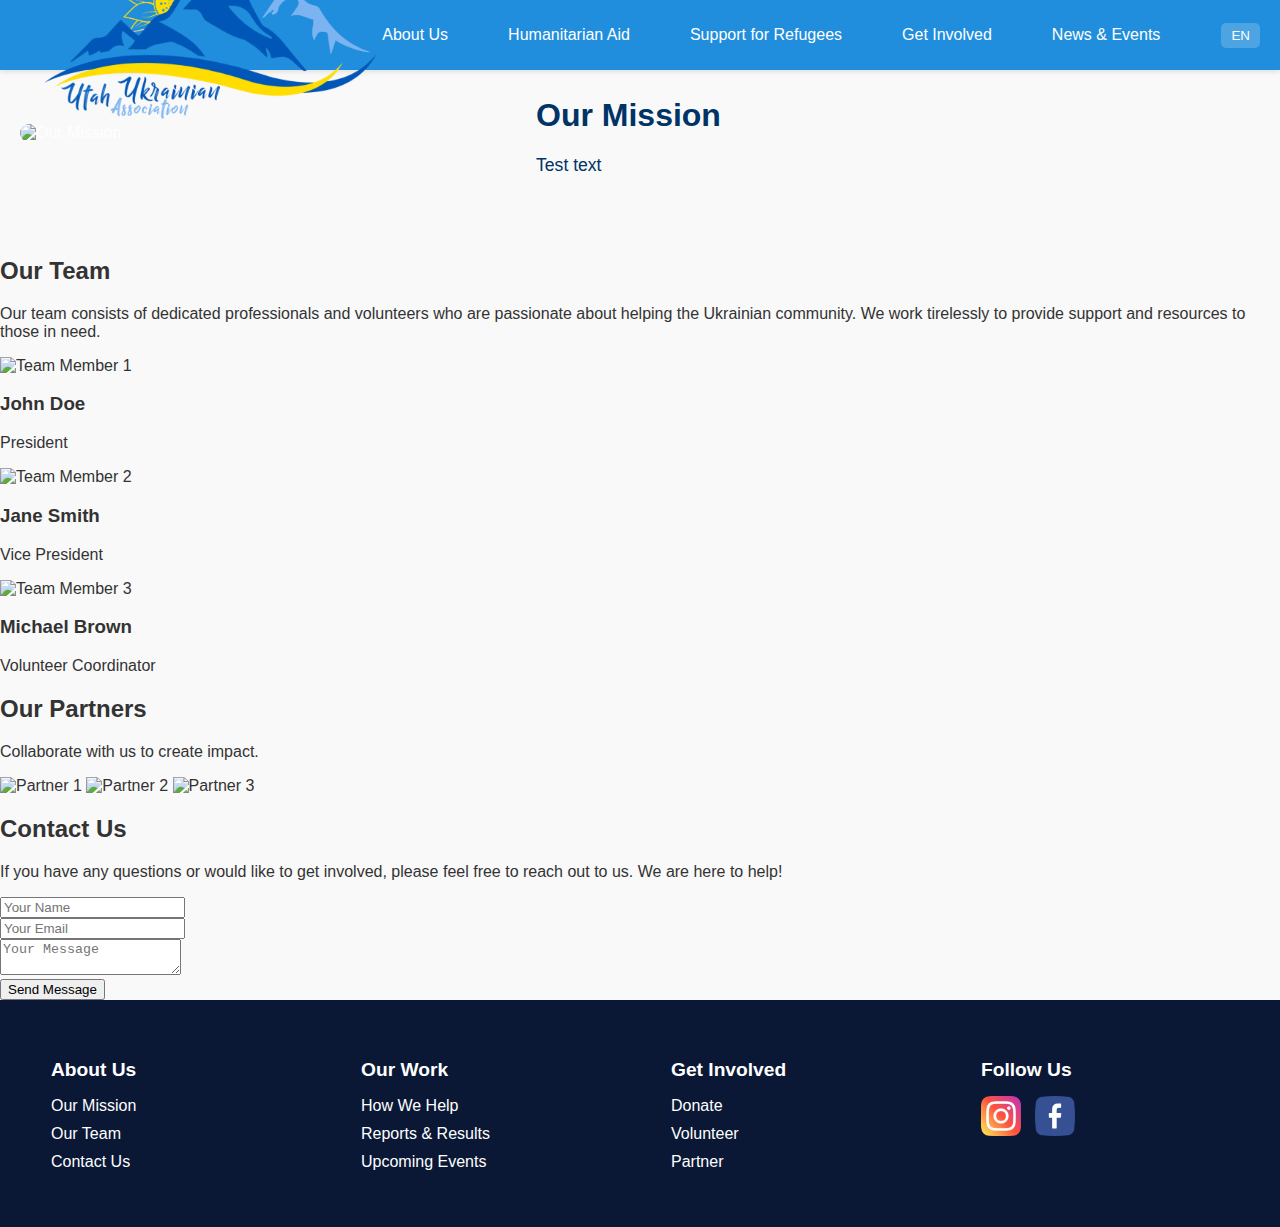
==== about-us.html @ af2c93af "new" ====
<!DOCTYPE html>
<html lang="en">

<head>
    <meta charset="UTF-8">
    <meta name="viewport" content="width=device-width, initial-scale=1.0">
    <link rel="icon" src="img/favicon.png" type="favicon">
    <title>About Us - Our Website</title>
    <link rel="stylesheet" href="styles/style.css">
</head>

<body>

    <header>
        <img src="img/logo.webp" alt="Logo">
        <div class="menu-toggle" id="mobile-menu">
            <span class="bar"></span>
            <span class="bar"></span>
            <span class="bar"></span>
        </div>
        <nav>
            <ul>
                <li><a href="index.html" data-lang="about">About Us</a>
                    <ul class="submenu">
                        <li><a href="about-us.html" data-lang="missionLink">Our Mission & History</a></li>
                        <li><a href="about-us.html#team" data-lang="teamLink">Our Team</a></li>
                        <li><a href="about-us.html#partner" data-lang="partnerLink">Our Partners</a></li>
                        <li><a href="about-us.html#contact" data-lang="contactLink">Contact Us</a></li>
                    </ul>
                </li>
                <li><a href="humanitarian-aid.html" data-lang="aid">Humanitarian Aid</a></li>
                <li><a href="support-for-refugees.html" data-lang="support">Support for Refugees</a></li>
                <li><a href="get-involved.html" data-lang="involved">Get Involved</a></li>
                <li><a href="news-events.html" data-lang="news">News & Events</a></li>
            </ul>
        </nav>
        <div class="language-switcher">
            <button data-lang="current">EN</button>
            <ul>
                <li data-lang="en">English</li>
                <li data-lang="uk">Українська</li>
                <li data-lang="ru">Русский</li>
            </ul>
        </div>
    </header>

    <section id="mission" class="mission">
        <img src="img/mission.jpg" alt="Our Mission">
        <div>
            <h2 data-lang="missionTitle">Our Mission</h2>
            <p data-lang="missionText">The Utah Ukrainian Association is a nonprofit organization uniting Utah's
                Ukrainian community to support Ukraine and help Ukrainians adapt to life in the U.S. We provide
                assistance with housing, jobs, education, and more, while promoting Ukrainian culture through events and
                collaborations. Join us in making a difference—everyone is welcome!</p>
        </div>
    </section>

    <section id="team" class="team">
        <div>
            <h2 data-lang="teamTitle">Our Team</h2>
            <p data-lang="teamText">Our team consists of dedicated professionals and volunteers who are passionate about
                helping the Ukrainian community. We work tirelessly to provide support and resources to those in need.
            </p>
            <div class="team-members">
                <div class="member">
                    <img src="img/team1.jpg" alt="Team Member 1">
                    <h3 data-lang="member1Name">John Doe</h3>
                    <p data-lang="member1Role">President</p>
                </div>
                <div class="member">
                    <img src="img/team2.jpg" alt="Team Member 2">
                    <h3 data-lang="member2Name">Jane Smith</h3>
                    <p data-lang="member2Role">Vice President</p>
                </div>
                <div class="member">
                    <img src="img/team3.jpg" alt="Team Member 3">
                    <h3 data-lang="member3Name">Michael Brown</h3>
                    <p data-lang="member3Role">Volunteer Coordinator</p>
                </div>
            </div>
        </div>
    </section>

    <section id="partner" class="partner">
        <div>
            <h2 data-lang="partnerTitle">Our Partners</h2>
            <p data-lang="partnerText">We collaborate with various organizations and businesses to provide the best
                support for our community. Our partners share our vision and help us achieve our goals.</p>
            <div class="partners-list">
                <img src="img/partner1.png" alt="Partner 1">
                <img src="img/partner2.png" alt="Partner 2">
                <img src="img/partner3.png" alt="Partner 3">
            </div>
        </div>
    </section>

    <section id="contact" class="contact">
        <div>
            <h2 data-lang="contactTitle">Contact Us</h2>
            <p data-lang="contactText">If you have any questions or would like to get involved, please feel free to
                reach
                out to us. We are here to help!</p>
            <form>
                <div class="form-group">
                    <input type="text" placeholder="Your Name" required>
                </div>
                <div class="form-group">
                    <input type="email" placeholder="Your Email" required>
                </div>
                <div class="form-group">
                    <textarea placeholder="Your Message" required></textarea>
                </div>
                <button type="submit" data-lang="sendMessage">Send Message</button>
            </form>
        </div>
    </section>

    <footer>
        <div class="column">
            <h3 data-lang="about-us">About Us</h3>
            <ul>
                <li><a href="about-us.html" data-lang="missionLink">Our Mission</a></li>
                <li><a href="about-us.html#team" data-lang="teamLink">Our Team</a></li>
                <li><a href="about-us.html#contact" data-lang="contactLink">Contact Us</a></li>
            </ul>
        </div>
        <div class="column">
            <h3 data-lang="our-work">Our Work</h3>
            <ul>
                <li><a href="humanitarian-aid.html" data-lang="howWeHelp">How We Help</a></li>
                <li><a href="reports-results.html" data-lang="reportsLink">Reports & Results</a></li>
                <li><a href="news-events.html" data-lang="eventsLink">Upcoming Events</a></li>
            </ul>
        </div>
        <div class="column">
            <h3 data-lang="get-involved-footer">Get Involved</h3>
            <ul>
                <li><a href="get-involved.html" data-lang="donateLink">Donate</a></li>
                <li><a href="get-involved.html" data-lang="volunteerLink">Volunteer</a></li>
                <li><a href="get-involved.html" data-lang="partnerLink">Partner</a></li>
            </ul>
        </div>
        <div class="column">
            <h3 data-lang="follow-us">Follow Us</h3>
            <div class="social">
                <a href="#"><img src="img/instagram.png" alt="Instagram"></a>
                <a href="#"><img src="img/fb.png" alt="Facebook"></a>
            </div>
        </div>
    </footer>

    <script src="scripts/script.js"></script>

</body>

</html>
---- styles/style.css ----
/*
 * {
    outline: 1px solid red;
    }
    /* Подсветка всех элементов */

html,
body {
    width: 100%;
    margin: 0;
    padding: 0;
    overflow-x: hidden;
    /* Скрываем горизонтальную прокрутку */
}

body {
    font-family: 'Arial', sans-serif;
    margin: 0;
    padding: 0;
    color: #333;
    background-color: #f9f9f9;
}

header {
    display: flex;
    justify-content: space-between;
    align-items: center;
    padding: 10px 20px;
    background: #208edd;
    color: white;
    box-shadow: 0 2px 5px rgba(0, 0, 0, 0.1);
}

header img {
    height: 50px;
    transform: scale(7.5);
    /* Увеличение в 2 раза */
    transform-origin: left center;
    margin-right: 220px;
}

#overlay {
    position: fixed;
    top: 0;
    left: 0;
    width: 100%;
    height: 100%;
    background: rgba(0, 0, 0, 0.5);
    z-index: 1000;
    opacity: 0;
    transition: opacity 0.3s ease;
    pointer-events: none;
}

#overlay.active {
    opacity: 1;
}

nav ul {
    list-style: none;
    margin: 0;
    padding: 0;
    display: flex;
    position: relative;
}

nav ul li {
    position: relative;
    margin: 0 15px;
    z-index: 1001;
}

nav ul li a {
    text-decoration: none;
    color: white;
    padding: 10px 15px;
    transition: background 0.3s ease;
    border-radius: 5px;
    display: block;
}

nav ul li a:hover {
    background: rgba(255, 255, 255, 0.2);
}

.submenu {
    display: none;
    position: absolute;
    top: 100%;
    left: 0;
    background: white;
    box-shadow: 0 2px 5px rgba(0, 0, 0, 0.1);
    border-radius: 5px;
    list-style: none;
    padding: 10px 0;
    min-width: 200px;
}

.submenu li {
    padding: 10px;
}

.submenu li a {
    color: #003366;
    padding: 10px 15px;
    display: block;
}

.submenu li a:hover {
    background: #f0f0f0;
}

nav ul li:hover .submenu {
    display: block;
}

.language-switcher {
    position: relative;
}

.language-switcher button {
    background: rgba(255, 255, 255, 0.2);
    border: none;
    color: white;
    padding: 5px 10px;
    border-radius: 5px;
    cursor: pointer;
    transition: background 0.3s ease;
}

.language-switcher button:hover {
    background: rgba(255, 255, 255, 0.4);
}

.language-switcher ul {
    display: none;
    position: absolute;
    top: 100%;
    right: 0;
    background-color: white;
    border: 1px solid #ddd;
    padding: 0;
    margin: 0;
    list-style: none;
    box-shadow: 0 2px 5px rgba(0, 0, 0, 0.1);
    border-radius: 5px;
}

.language-switcher ul li {
    padding: 10px;
    cursor: pointer;
    transition: background 0.3s ease;
    color: #333;
    /* Темный цвет текста */
}

.language-switcher ul li:hover {
    background: #f0f0f0;
}

.language-switcher:hover ul {
    display: block;
}

.mission,
.aid,
.support {
    display: flex;
    align-items: center;
    padding: 40px 20px;
    margin: 0;
    /* Убираем отступы */
    background: transparent;
    /* Прозрачный фон */
    border-radius: 0;
    /* Убираем скругление углов */
    box-shadow: none;
    /* Убираем тень */
}

.mission img,
.aid img,
.support img {
    width: 40%;
    border-radius: 10px;
    margin-right: 20px;
}

.mission h2,
.aid h2,
.support h2 {
    font-size: 2rem;
    color: #003366;
    margin-bottom: 10px;
}

.mission p,
.aid p,
.support p {
    font-size: 1.1rem;
    color: #555;
    line-height: 1.6;
}

.mission button,
.aid button,
.support button {
    background: #003366;
    color: white;
    border: none;
    padding: 10px 20px;
    border-radius: 5px;
    cursor: pointer;
    font-size: 1rem;
    transition: background 0.3s ease;
    margin-top: 15px;
}

.mission button:hover,
.aid button:hover,
.support button:hover {
    background: #E65A2B;
}

.mission {
    /* background: #208edd; /* Фон как у header */
    color: white;
    /* Белый текст для контраста */
    padding-top: 0;
    /* Убираем отступ сверху */
}

.mission h2,
.mission p {
    color: #003366;
    ;
    /* Белый текст для контраста */
}

.get-involved {
    display: flex;
    justify-content: space-around;
    padding: 40px 20px;
    background: #183980;
    color: white;
    text-align: center;
}

.get-involved .card {
    width: 30%;
    padding: 20px;
    background: white;
    border-radius: 10px;
    box-shadow: 0 2px 5px rgba(0, 0, 0, 0.1);
}

.get-involved .card img {
    width: 30%;
    border-radius: 10px;
    margin-bottom: 15px;
}

.get-involved .card h3 {
    font-size: 1.5rem;
    color: #003366;
    margin-bottom: 10px;
}

.get-involved .card p {
    font-size: 1rem;
    color: #555;
    margin-bottom: 15px;
}

.get-involved .card button {
    background: #003366;
    color: white;
    border: none;
    padding: 10px 20px;
    border-radius: 5px;
    cursor: pointer;
    font-size: 1rem;
    transition: background 0.3s ease;
}

.get-involved .card button:hover {
    background: #E65A2B;
}

footer {
    background: #0a1836;
    color: white;
    padding: 40px 20px;
    display: flex;
    justify-content: space-around;
}

footer .column {
    width: 20%;
}

footer h3 {
    font-size: 1.2rem;
    margin-bottom: 15px;
}

footer ul {
    list-style: none;
    padding: 0;
}

footer ul li {
    margin: 10px 0;
}

footer ul li a {
    color: white;
    text-decoration: none;
    transition: opacity 0.3s ease;
}

footer ul li a:hover {
    opacity: 0.8;
}

footer .social img {
    height: 40px;
    margin-right: 10px;
    transition: opacity 0.3s ease;
}

footer .social img:hover {
    opacity: 0.8;
}

@media (max-width: 768px) {
    body {
        font-size: 14px;
        display: flex;
        flex-direction: column;
        align-items: center;
        justify-content: center;
    }

    header,
    footer,
    section {
        width: 100%;
        max-width: 100%;
        padding: 10px;
    }

    h2 {
        font-size: 1.5rem;
    }

    p {
        font-size: 1rem;
    }

    nav ul li a {
        padding: 10px;
    }

    .mission,
    .aid,
    .support {
        padding: 20px 10px;
    }

    .get-involved {
        padding: 20px 10px;
    }

    footer {
        padding: 20px 10px;
    }

    .submenu li a {
        color: white !important;
    }

    .submenu li a:hover {
        background: rgba(255, 255, 255, 0.1);
    }

    .submenu {
        background: rgba(0, 0, 0, 0.8);
        border-radius: 5px;
    }

    header {
        flex-direction: column;
        align-items: center;
        text-align: center;
        width: 100%;
    }

    header img {
        margin-bottom: 1px;
        margin-left: 80px;
        transform: scale(2);
        display: block;
        height: 150px;
        align-items: center;
    }

    nav ul {
        flex-direction: column;
        align-items: center;
    }

    nav ul li {
        margin: 10px 0;
    }

    .language-switcher {
        margin-top: 10px;
    }

    .mission,
    .aid,
    .support {
        flex-direction: column;
        text-align: center;
    }

    .mission img,
    .aid img,
    .support img {
        width: 100%;
        margin-right: 0;
        margin-bottom: 20px;
    }

    .get-involved {
        flex-direction: column;
        align-items: center;
    }

    .get-involved .card {
        width: 80%;
        margin-bottom: 20px;
    }

    footer {
        flex-direction: column;
        align-items: center;
        text-align: center;
    }

    footer .column {
        width: 80%;
        margin-bottom: 20px;
    }

    .submenu {
        position: static;
        display: none;
        background: #002244;
        box-shadow: none;
    }

    nav ul li:hover .submenu {
        display: none;
    }

    nav ul li:hover>.submenu {
        display: block;
    }


    /* ABOUT US */

    /* Стили для раздела "Our Team" */
    .team {
        padding: 40px 20px;
        background: #f9f9f9;
        text-align: center;
    }

    .team h2 {
        font-size: 2rem;
        color: #003366;
        margin-bottom: 20px;
    }

    .team p {
        font-size: 1.1rem;
        color: #555;
        margin-bottom: 30px;
    }

    .team-members {
        display: flex;
        justify-content: space-around;
        flex-wrap: wrap;
    }

    .member {
        width: 30%;
        margin-bottom: 20px;
    }

    .member img {
        width: 100%;
        border-radius: 10px;
        margin-bottom: 15px;
    }

    .member h3 {
        font-size: 1.2rem;
        color: #003366;
        margin-bottom: 5px;
    }

    .member p {
        font-size: 1rem;
        color: #555;
    }

    /* Стили для раздела "Our Partners" */
    .partner {
        padding: 40px 20px;
        background: #fff;
        text-align: center;
    }

    .partner h2 {
        font-size: 2rem;
        color: #003366;
        margin-bottom: 20px;
    }

    .partner p {
        font-size: 1.1rem;
        color: #555;
        margin-bottom: 30px;
    }

    .partners-list {
        display: flex;
        justify-content: space-around;
        align-items: center;
        flex-wrap: wrap;
    }

    .partners-list img {
        width: 20%;
        margin-bottom: 20px;
    }

    /* Стили для раздела "Contact Us" */
    .contact {
        padding: 40px 20px;
        background: #f9f9f9;
        text-align: center;
    }

    .contact h2 {
        font-size: 2rem;
        color: #003366;
        margin-bottom: 20px;
    }

    .contact p {
        font-size: 1.1rem;
        color: #555;
        margin-bottom: 30px;
    }

    .contact form {
        max-width: 600px;
        margin: 0 auto;
    }

    .contact input,
    .contact textarea {
        width: 100%;
        padding: 10px;
        margin-bottom: 15px;
        border: 1px solid #ddd;
        border-radius: 5px;
        font-size: 1rem;
    }

    .contact textarea {
        height: 150px;
    }

    .contact button {
        background: #003366;
        color: white;
        border: none;
        padding: 10px 20px;
        border-radius: 5px;
        cursor: pointer;
        font-size: 1rem;
        transition: background 0.3s ease;
    }

    .contact button:hover {
        background: #E65A2B;
    }

    /* Адаптивные стили для мобильных устройств */
    @media (max-width: 768px) {
        .team-members {
            flex-direction: column;
        }

        .member {
            width: 100%;
        }

        .partners-list img {
            width: 40%;
        }
    }



    /* ABOUT US */

    /* Добавьте эти стили в конец файла styles.css */

    /* Стили для раздела "Our Team" */
    nav ul li:hover .submenu {
        display: block;
    }

    .submenu {
        display: none;
        position: absolute;
        top: 100%;
        left: 0;
        background: white;
        box-shadow: 0 2px 5px rgba(0, 0, 0, 0.1);
        border-radius: 5px;
        list-style: none;
        padding: 10px 0;
        min-width: 200px;
    }

    .submenu li {
        padding: 10px;
    }

    .submenu li a {
        color: #003366;
        padding: 10px 15px;
        display: block;
    }

    .submenu li a:hover {
        background: #f0f0f0;
    }

    /* Стили для формы "Contact Us" */
    .contact {
        padding: 40px 20px;
        background: #f9f9f9;
        text-align: center;
    }

    .contact h2 {
        font-size: 2rem;
        color: #003366;
        margin-bottom: 20px;
    }

    .contact p {
        font-size: 1.1rem;
        color: #555;
        margin-bottom: 30px;
    }

    .contact form {
        max-width: 600px;
        margin: 0 auto;
        text-align: left;
    }

    .contact .form-group {
        margin-bottom: 20px;
    }

    .contact input,
    .contact textarea {
        width: 100%;
        padding: 10px;
        margin-bottom: 15px;
        border: 1px solid #ddd;
        border-radius: 5px;
        font-size: 1rem;
    }

    .contact textarea {
        height: 150px;
        resize: vertical;
    }

    .contact button {
        background: #003366;
        color: white;
        border: none;
        padding: 10px 20px;
        border-radius: 5px;
        cursor: pointer;
        font-size: 1rem;
        transition: background 0.3s ease;
    }

    .contact button:hover {
        background: #E65A2B;
    }

    /* Адаптивные стили для мобильных устройств */
    @media (max-width: 768px) {
        .contact form {
            padding: 0 10px;
        }

        .contact input,
        .contact textarea {
            width: 100%;
        }
    }

}
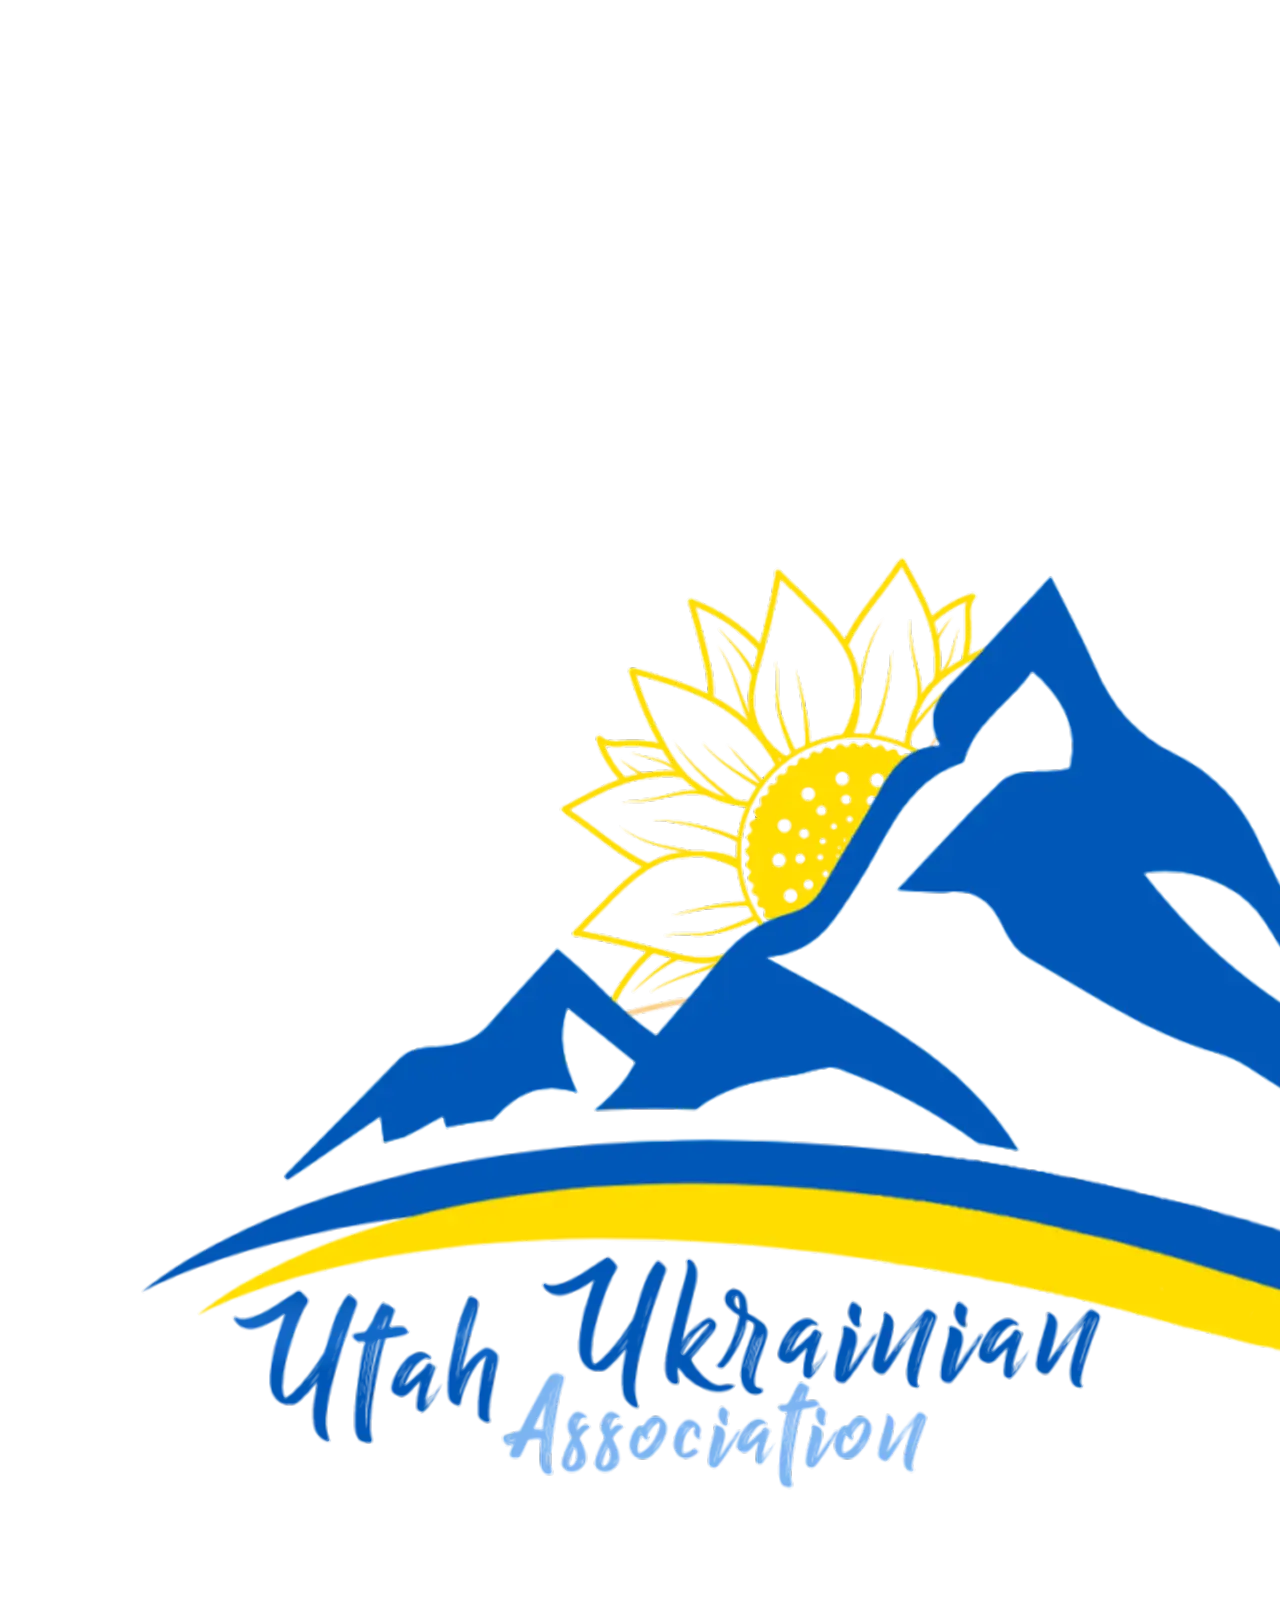
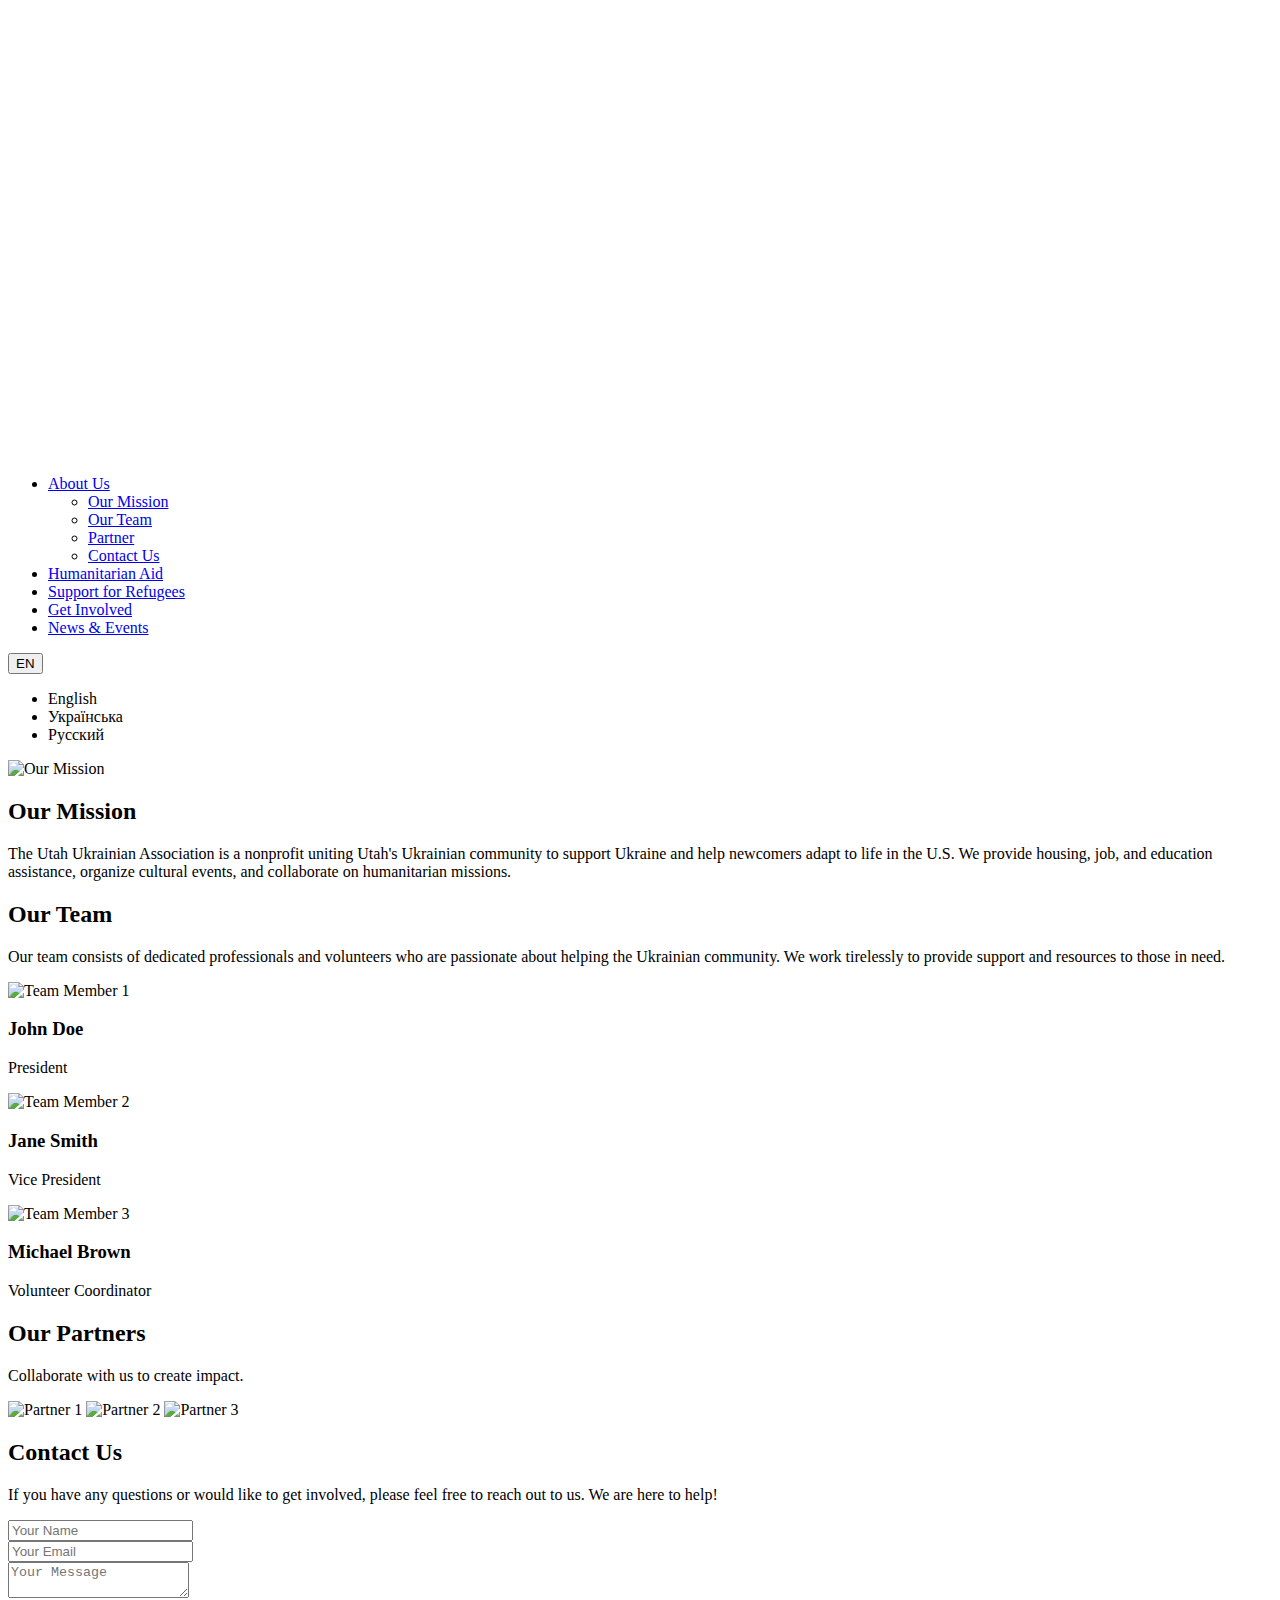
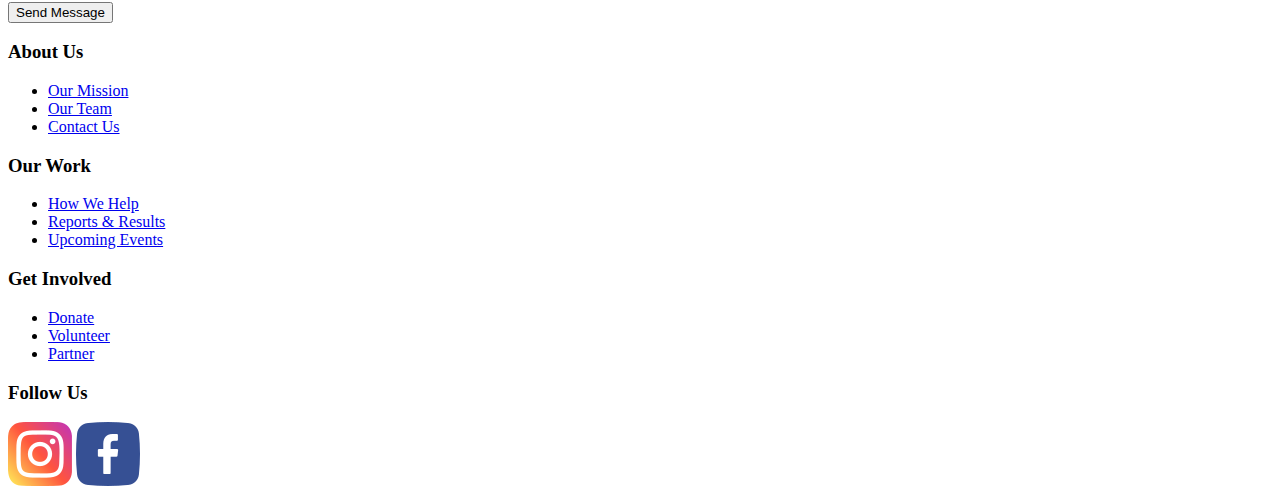
==== commit 217ea734: "new" ====
--- a/about-us.html
+++ b/about-us.html
@@ -6,7 +6,7 @@
     <meta name="viewport" content="width=device-width, initial-scale=1.0">
     <link rel="icon" src="img/favicon.png" type="favicon">
     <title>About Us - Our Website</title>
-    <link rel="stylesheet" href="styles/style.css">
+    <link rel="stylesheet" href="styles/style_ai.css">
 </head>
 
 <body>
